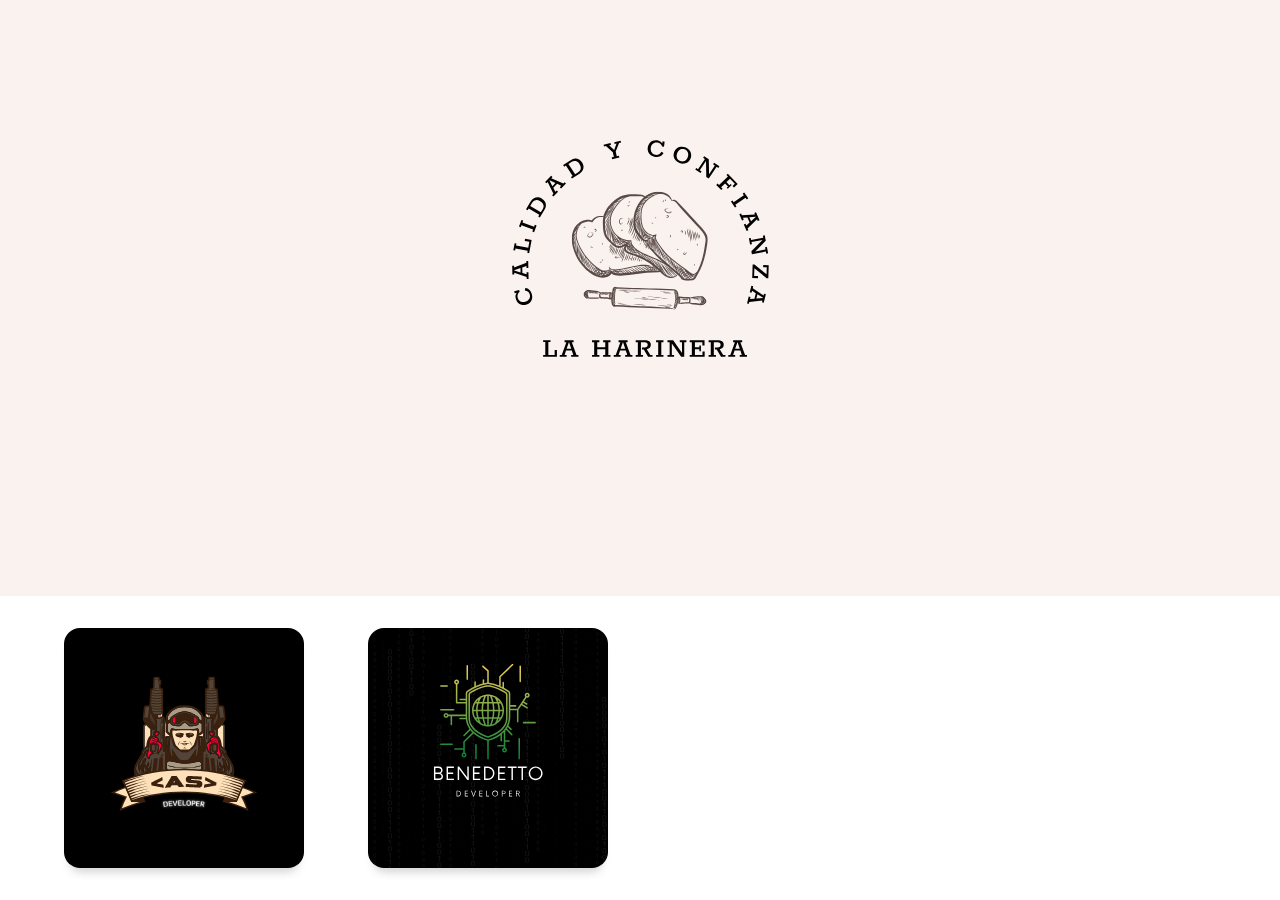
==== Proyecto/public/index.html @ 3d6953e9 "Proyecto original" ====
<!DOCTYPE html>
<html lang="es">
<head>
    <meta charset="UTF-8">
    <meta http-equiv="X-UA-Compatible" content="IE=edge">
    <meta name="viewport" content="width=device-width, initial-scale=1.0">
    <title>La Harinera</title>
    <!--Styles-->
        <link rel="stylesheet" href="normalize.css">
        <link rel="stylesheet" href="style.css">
</head>
<body>
    <div class="container_devs">
        <div class="dev"><img src="./image/AS_logo.svg" alt="" srcset=""></div>
        <div class="dev"><img src="./image/benedetto_logo.svg" alt="" srcset=""></div>
        <div class="dev"><img src="./image/logo.svg" alt="" srcset=""></div>
        <div class="dev"><img src="https://pps.whatsapp.net/v/t61.24694-24/170596137_3056410764613852_546052225706522527_n.jpg?ccb=11-4&oh=01_AdQMzoi8gWEGZGsvrqk3PofKcASJ0HBQggnzUKth5jLiqg&oe=636A3024" alt="" srcset=""></div>
    </div>
</body>
</html>
---- Proyecto/public/style.css ----
body{
    height: 100vh;
    background-color: #faf2ee;
    background-image: url(./image/la_harinera_logo.svg);
    background-repeat: no-repeat;
    background-size:auto;
    background-position:top;
}

.container_devs{
    width: 100%;
    display: flex;
    position:fixed;
    align-content: center;
    justify-content:center;
    padding: auto;
    background-color: #ffffff;
    bottom: 0;
}

.container_devs .dev{
    margin: 2rem;
    height: 15rem;
    width: 15rem;
}

.container_devs .dev img{
    border-radius: 16px;
    box-shadow: 0px 10px 10px -6px #d3d3d3;
}
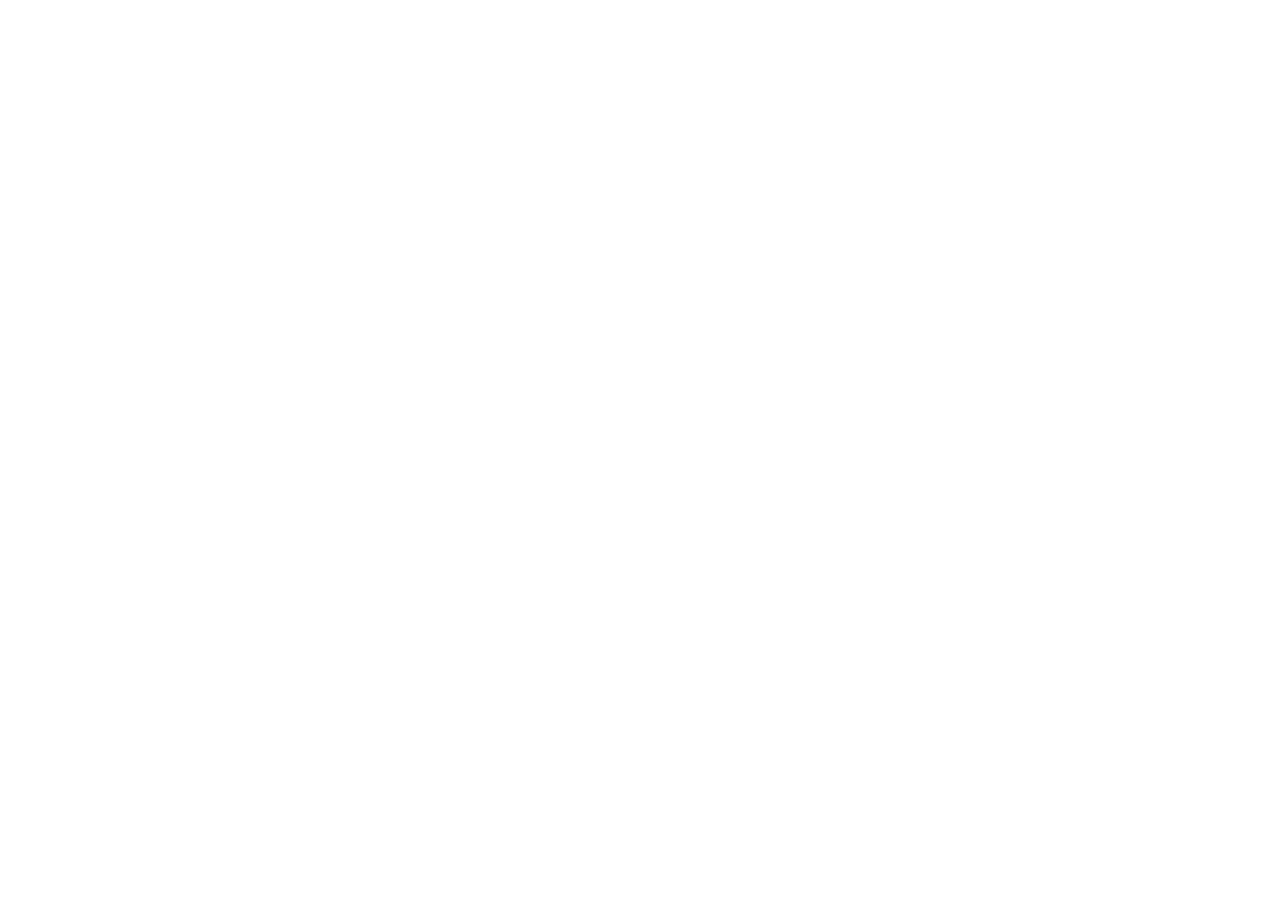
==== commit 16359aed: "Proyecto en blanco" ====
--- a/Proyecto/public/index.html
+++ b/Proyecto/public/index.html
@@ -10,11 +10,6 @@
         <link rel="stylesheet" href="style.css">
 </head>
 <body>
-    <div class="container_devs">
-        <div class="dev"><img src="./image/AS_logo.svg" alt="" srcset=""></div>
-        <div class="dev"><img src="./image/benedetto_logo.svg" alt="" srcset=""></div>
-        <div class="dev"><img src="./image/logo.svg" alt="" srcset=""></div>
-        <div class="dev"><img src="https://pps.whatsapp.net/v/t61.24694-24/170596137_3056410764613852_546052225706522527_n.jpg?ccb=11-4&oh=01_AdQMzoi8gWEGZGsvrqk3PofKcASJ0HBQggnzUKth5jLiqg&oe=636A3024" alt="" srcset=""></div>
-    </div>
+ 
 </body>
 </html>